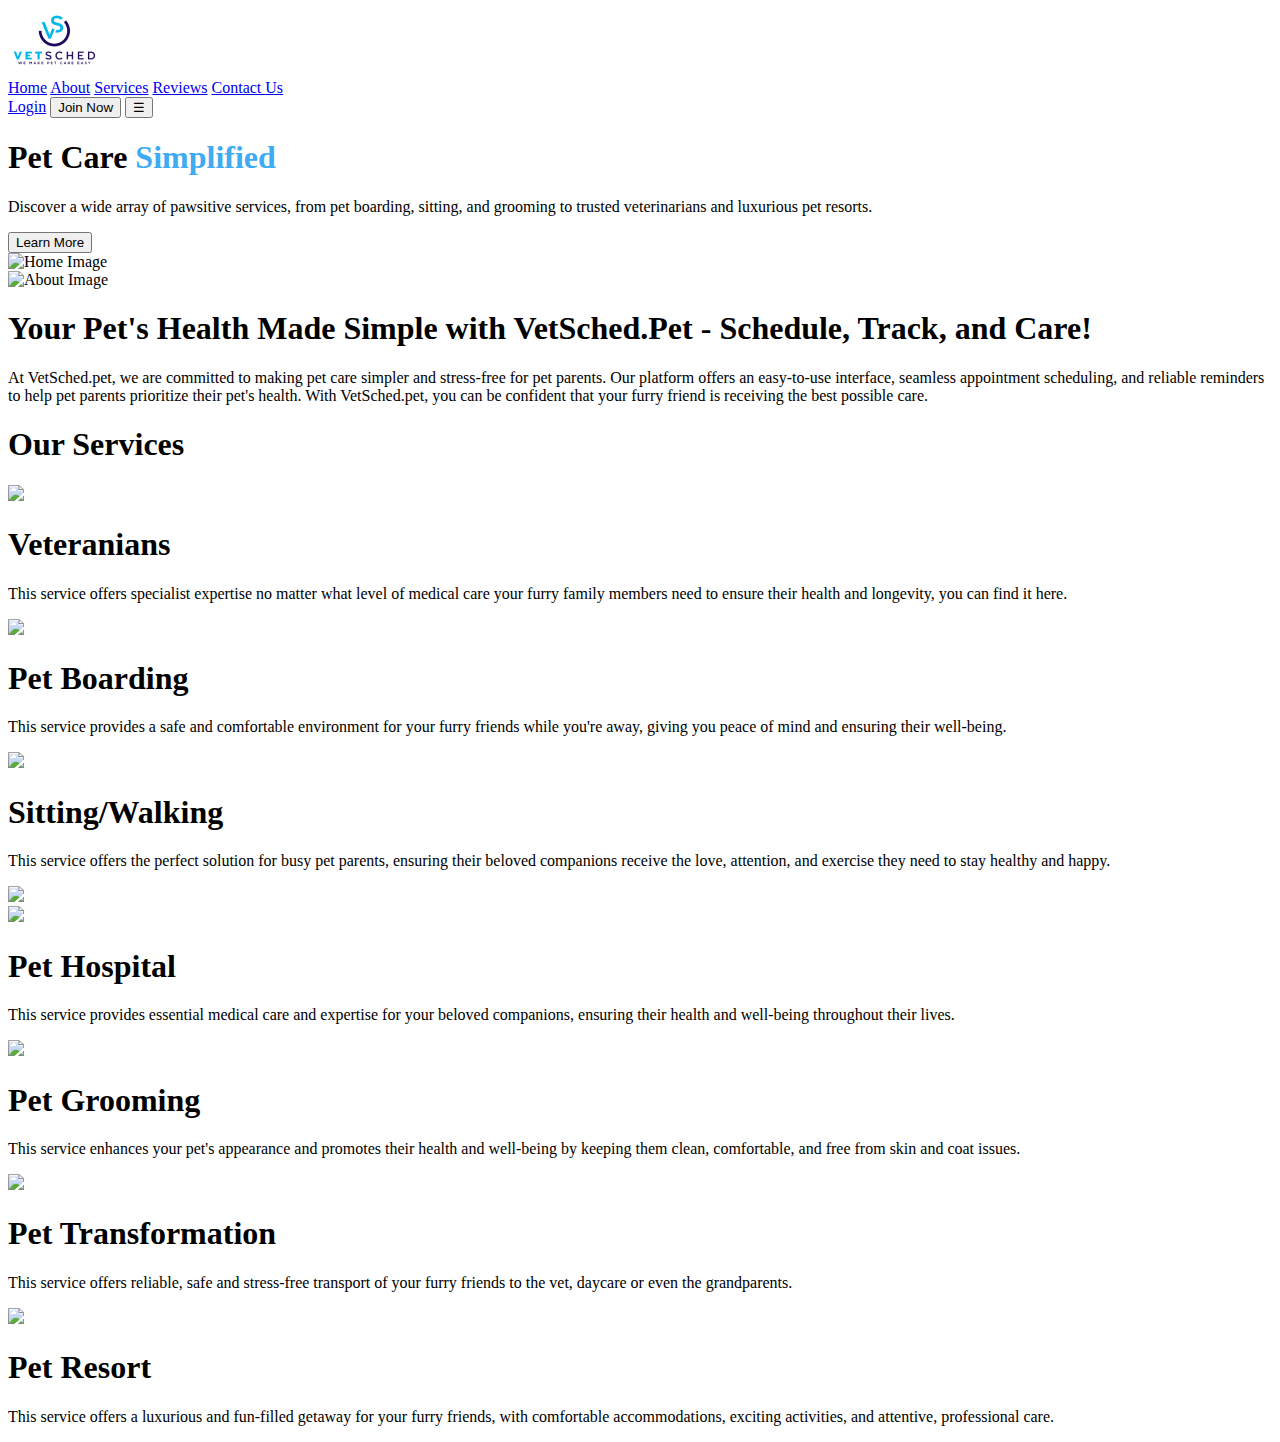
==== index.html @ 6f51a296 "Services page completed with responsiveness" ====
<!DOCTYPE html>
<html lang="en">
  <head>
    <meta charset="UTF-8" />
    <meta name="viewport" content="width=device-width, initial-scale=1.0" />
    <link rel="stylesheet" href="assets/landingPage.css" />
    <link rel="preconnect" href="https://fonts.googleapis.com" />
    <link rel="preconnect" href="https://fonts.gstatic.com" crossorigin />
    <link
      href="https://fonts.googleapis.com/css2?family=Lato&family=Poppins:wght@500&display=swap"
      rel="stylesheet"
    />
    <title>VetSched</title>
  </head>
  <body>
    <div class="navbar">
      <div class="logo">
        <a href="#home"><img src="Images/logo.png" alt="Logo" /></a>
      </div>
      <div class="nav-links">
        <a href="#home">Home</a>
        <a href="#about">About</a>
        <a href="#services">Services</a>
        <a href="#">Reviews</a>
        <a href="#">Contact Us</a>
      </div>
      <div class="right-links">
        <a href="#">Login</a>
        <button class="join-now-btn">Join Now</button>
        <button class="toggle-btn" onclick="toggleMenu()">&#9776;</button>
      </div>
    </div>

    <section class="home-section" id="home">
      <div class="home-content">
        <div class="text">
          <!-- <img src="images/paw.png" class="paw-image"> -->
          <h1 class="heading">
            Pet Care
            <span style="color: #3fabf3; font-weight: 900">Simplified</span>
          </h1>
          <p class="para">
            Discover a wide array of pawsitive services, from pet boarding,
            sitting, and grooming to trusted veterinarians and luxurious pet
            resorts.
          </p>
          <button class="primary-btn">Learn More</button>
        </div>
        <div>
          <img class="image" src="images/home-img.png" alt="Home Image" />
        </div>
      </div>
    </section>

    <section class="about-section" id="about">
      <div class="about-content">
        <div>
          <img
            class="about-image"
            src="images/about-img.png"
            alt="About Image"
          />
        </div>
        <div class="text">
          <h1 class="about-heading">
            Your Pet's Health Made Simple with VetSched.Pet - Schedule, Track,
            and Care!
          </h1>
          <p class="para">
            At VetSched.pet, we are committed to making pet care simpler and
            stress-free for pet parents. Our platform offers an easy-to-use
            interface, seamless appointment scheduling, and reliable reminders
            to help pet parents prioritize their pet's health. With
            VetSched.pet, you can be confident that your furry friend is
            receiving the best possible care.
          </p>
        </div>
      </div>
    </section>

    <section class="services" id="services">
      <h1 class="main-heading">Our Services</h1>
      <main class="services-section">
        <div class="left">
          <div class="card">
            <div class="card-header">
              <img src="images/paw.png" class="card-img" />
              <h1>Veteranians</h1>
            </div>
            <p class="card-para">
              This service offers specialist expertise no matter what level of
              medical care your furry family members need to ensure their health
              and longevity, you can find it here.
            </p>
          </div>
          <div class="card">
            <div class="card-header">
              <img src="images/paw.png" class="card-img" />
              <h1>Pet Boarding</h1>
            </div>
            <p class="card-para">
              This service provides a safe and comfortable environment for your
              furry friends while you're away, giving you peace of mind and
              ensuring their well-being.
            </p>
          </div>
          <div class="card">
            <div class="card-header">
              <img src="images/paw.png" class="card-img" />
              <h1>Sitting/Walking</h1>
            </div>
            <p class="card-para">
              This service offers the perfect solution for busy pet parents,
              ensuring their beloved companions receive the love, attention, and
              exercise they need to stay healthy and happy.
            </p>
          </div>
        </div>
        <div class="middle">
          <img src="images/service-img.png" class="middle-img" />
          <div class="card">
            <div class="card-header">
              <img src="images/paw.png" class="card-img" />
              <h1>Pet Hospital</h1>
            </div>
            <p class="card-para">
              This service provides essential medical care and expertise for
              your beloved companions, ensuring their health and well-being
              throughout their lives.
            </p>
          </div>
        </div>
        <div class="right">
          <div class="card">
            <div class="card-header">
              <img src="images/paw.png" class="card-img" />
              <h1>Pet Grooming</h1>
            </div>
            <p class="card-para">
              This service enhances your pet's appearance and promotes their
              health and well-being by keeping them clean, comfortable, and free
              from skin and coat issues.
            </p>
          </div>
          <div class="card">
            <div class="card-header">
              <img src="images/paw.png" class="card-img" />
              <h1>Pet Transformation</h1>
            </div>
            <p class="card-para">
              This service offers reliable, safe and stress-free transport of
              your furry friends to the vet, daycare or even the grandparents.
            </p>
          </div>
          <div class="card">
            <div class="card-header">
              <img src="images/paw.png" class="card-img" />
              <h1>Pet Resort</h1>
            </div>
            <p class="card-para">
              This service offers a luxurious and fun-filled getaway for your
              furry friends, with comfortable accommodations, exciting
              activities, and attentive, professional care.
            </p>
          </div>
        </div>
      </main>
    </section>

    

    <script src="javascript/main.js"></script>
  </body>
</html>
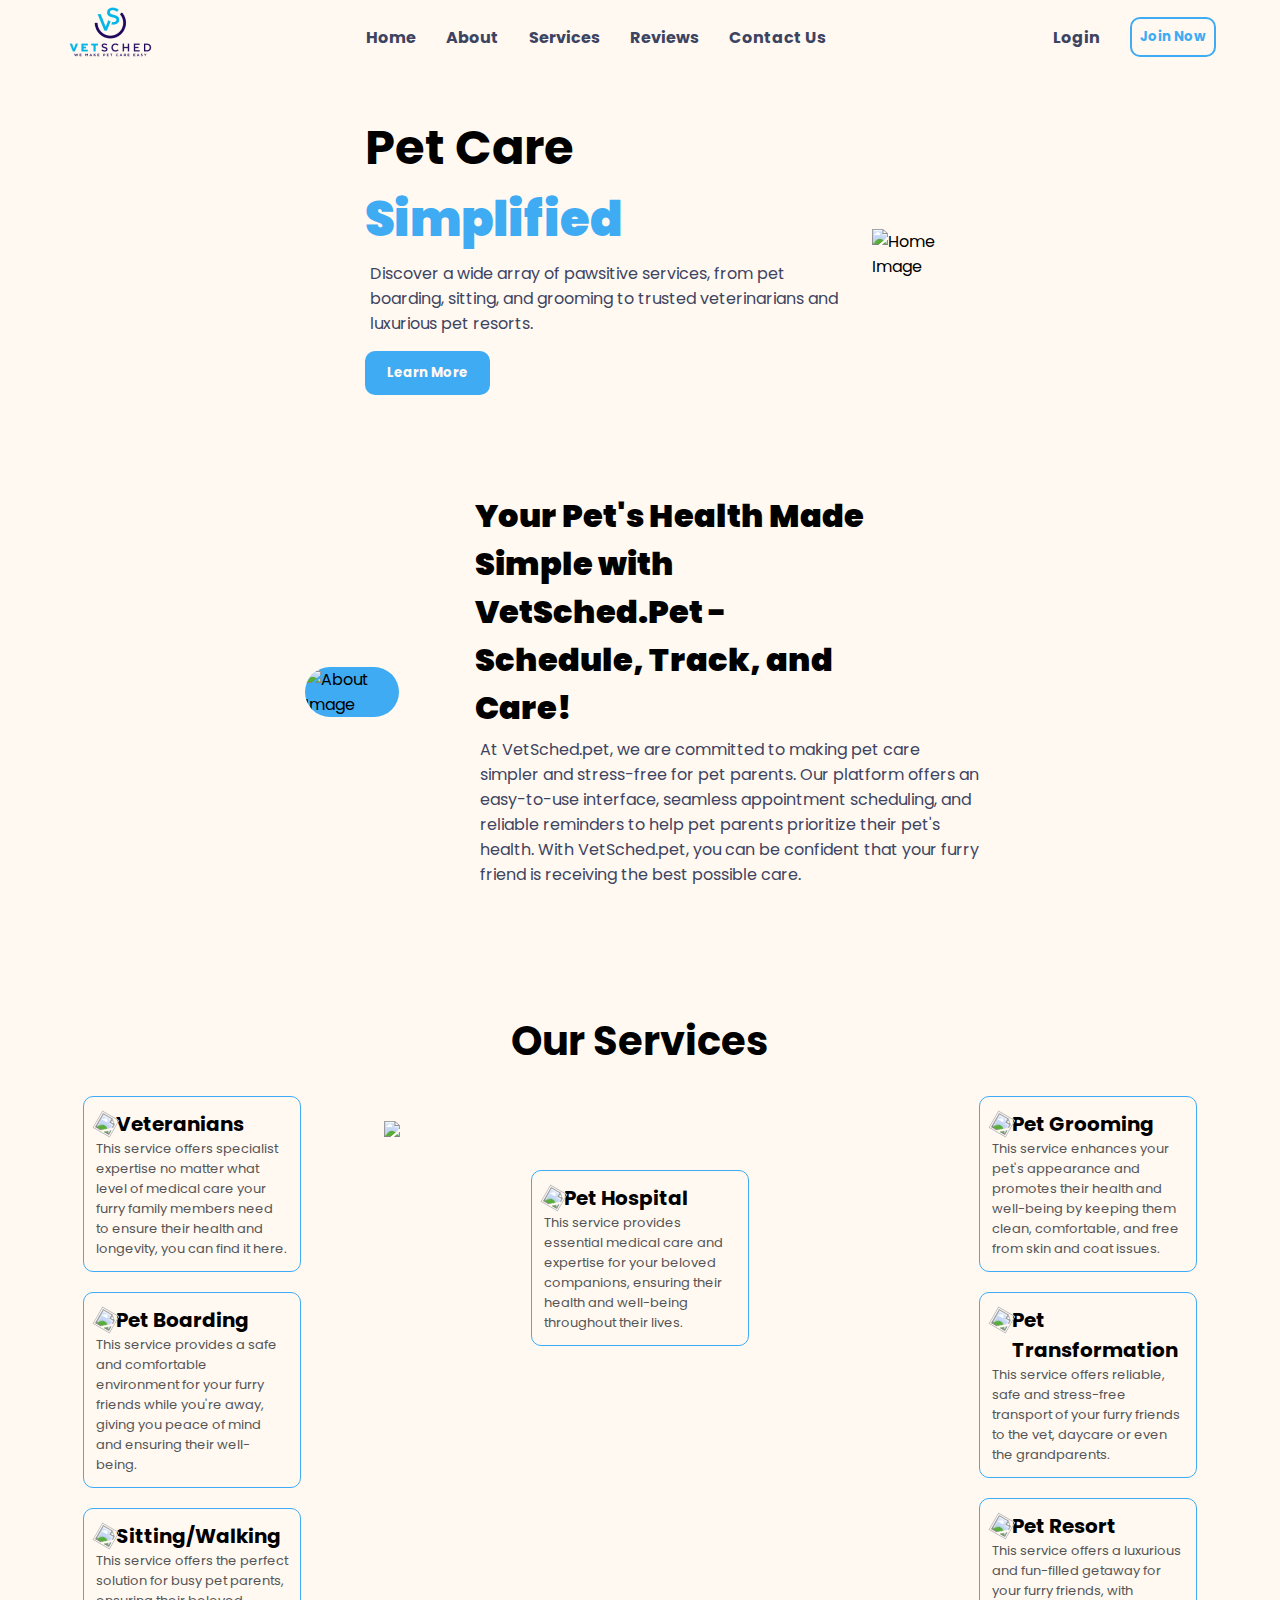
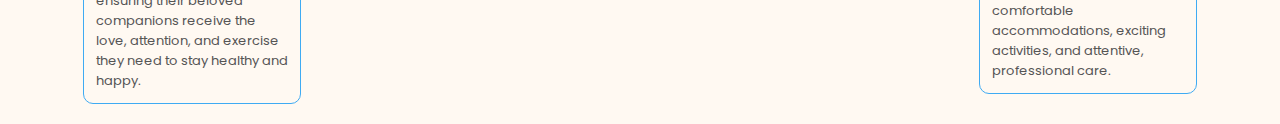
==== commit 62b448ee: "Deployment issues" ====
--- a/index.html
+++ b/index.html
@@ -3,7 +3,7 @@
   <head>
     <meta charset="UTF-8" />
     <meta name="viewport" content="width=device-width, initial-scale=1.0" />
-    <link rel="stylesheet" href="assets/landingPage.css" />
+    <link rel="stylesheet" href="assets/style.css" />
     <link rel="preconnect" href="https://fonts.googleapis.com" />
     <link rel="preconnect" href="https://fonts.gstatic.com" crossorigin />
     <link
--- a/assets/style.css
+++ b/assets/style.css
@@ -0,0 +1,351 @@
+:root {
+    --main-bg-color: #FFF9F2;
+    --primary-text-color: #3D4461;
+    --primary-hover-color: #3FABF3;
+    --button-bg-color: #3FABF3;
+    --button-border-color: #3FABF3;
+    --paragraph-text-color: #555;
+}
+
+* {
+    margin: 0;
+    padding: 0;
+    font-family: 'Lato', sans-serif;
+    font-family: 'Poppins', sans-serif;
+    scroll-behavior: smooth;
+}
+
+body {
+    background-color: var(--main-bg-color);
+}
+
+.navbar {
+    display: flex;
+    justify-content: space-between;
+    align-items: center;
+    padding: 0px 5%;
+    right: 0;
+    top: 0;
+    left: 0;
+    position: fixed;
+    background-color: var(--main-bg-color);
+}
+
+.logo img {
+    max-width: 100%;
+    height: auto;
+}
+
+.nav-links {
+    flex-grow: 1;
+    display: flex;
+    justify-content: center;
+}
+
+.nav-links a {
+    text-decoration: none;
+    color: var(--primary-text-color);
+    padding: 10px 15px;
+    font-weight: 700;
+}
+
+.nav-links a:hover,
+.right-links a:hover {
+    background-color: var(--primary-hover-color);
+    border-radius: 10px;
+    color: var(--main-bg-color);
+}
+
+.right-links .toggle-btn {
+    display: none;
+    font-weight: 700;
+}
+
+.right-links {
+    display: flex;
+    align-items: center;
+}
+
+.right-links a {
+    text-decoration: none;
+    color: var(--primary-text-color);
+    margin-right: 15px;
+    font-weight: 700;
+    padding: 10px 15px;
+}
+
+.join-now-btn {
+    padding: 8px;
+    color: var(--button-bg-color);
+    border: 2px solid var(--button-border-color);
+    cursor: pointer;
+    border-radius: 10px;
+    font-weight: 700;
+    background-color: var(--main-bg-color);
+}
+
+.join-now-btn:hover {
+    background-color: var(--button-bg-color);
+    cursor: pointer;
+    color: var(--main-bg-color);
+}
+
+.toggle-btn {
+    display: none;
+    padding: 10px 15px;
+}
+
+.home-section {
+    max-width: 100vw;
+    padding: 20px;
+    padding-top: 7rem;
+}
+
+.home-content,
+.about-content {
+    display: flex;
+    flex-direction: row;
+    justify-content: center;
+    align-items: center;
+}
+
+.paw-image {
+    width: 102px;
+    margin-top: 10px;
+    padding-bottom: 0px;
+    padding: 0;
+    margin-right: 10px;
+}
+
+.text {
+    max-width: 40%;
+    margin-left: 5%;
+}
+
+.heading {
+    font-size: 3em;
+    max-width: 60%;
+}
+
+.para {
+    font-size: 1em;
+    color: var(--primary-text-color);
+    padding: 5px;
+}
+
+.primary-btn {
+    padding: 10px 20px;
+    background-color: var(--button-bg-color);
+    border: 2px solid var(--button-border-color);
+    cursor: pointer;
+    border-radius: 10px;
+    font-weight: 700;
+    color: var(--main-bg-color);
+    margin-top: 10px;
+}
+
+.primary-btn:hover {
+    color: var(--button-bg-color);
+    border: 2px solid var(--button-border-color);
+    cursor: pointer;
+    background-color: var(--main-bg-color);
+}
+
+.image,
+.about-image {
+    max-width: 80%;
+    height: auto;
+    margin-left: 10%;
+}
+
+.about-heading {
+    max-width: 80%;
+    font-size: 2em;
+    font-weight: 900;
+}
+
+.about-image {
+    background-color: var(--button-bg-color);
+    border-radius: 25px;
+}
+
+.about-section {
+    padding-top: 6%;
+    margin-bottom: 30px;
+}
+
+.main-heading {
+    text-align: center;
+    font-weight: bolder;
+    font-size: 2.5em;
+    padding: 25px 0px;
+}
+
+.card {
+    display: flex;
+    flex-direction: column;
+    max-width: 15vw;
+    border: 1px solid var(--button-bg-color);
+    border-radius: 10px;
+    margin-bottom: 20px;
+    padding: 12px;
+    align-self: center;
+    margin-left: auto;
+    margin-right: auto;
+}
+
+.card-header {
+    display: flex;
+    flex-direction: row;
+    font-size: 10px;
+}
+
+.card-img {
+    width: 20px;
+    height: 20px;
+    transform: rotate(30deg);
+    margin-top: 5px;
+}
+
+.card-para {
+    font-size: 13px;
+    color: var(--paragraph-text-color);
+}
+
+.services {
+    padding-top: 5%;
+}
+
+.services-section {
+    display: flex;
+    flex-direction: row;
+    justify-content: space-around;
+
+}
+
+.left,
+.right {
+    width: 30%;
+}
+
+.middle {
+    width: 40%;
+    align-items: center;
+}
+
+.middle-img {
+    width: 100%;
+    height: auto;
+    margin-top: 5%;
+    margin-bottom: 5%;
+}
+
+@media screen and (max-width: 768px) {
+    .nav-links {
+        display: none;
+        flex-direction: column;
+        position: absolute;
+        top: 60px;
+        left: 0;
+        right: 0;
+        background-color: var(--primary-hover-color);
+        z-index: 1;
+        border-radius: 5px;
+    }
+
+    .nav-links.show {
+        display: flex;
+    }
+
+    .nav-links a {
+        padding: 10px;
+        text-align: center;
+    }
+
+    .nav-links a:hover {
+        background-color: var(--main-bg-color);
+        color: var(--paragraph-text-color);
+    }
+
+    .right-links {
+        margin-top: 10px;
+        font-size: 15px;
+        padding: 0px 4px;
+    }
+
+    .right-links .toggle-btn {
+        display: block;
+        font-size: 20px;
+        cursor: pointer;
+        background: none;
+        border: none;
+        color: var(--primary-text-color);
+    }
+
+    .image {
+        padding-top: 5%;
+    }
+
+    .button {
+        padding: 3px;
+    }
+
+    .home-content,
+    .about-content {
+        flex-direction: column;
+    }
+
+    .text {
+        text-align: left;
+        min-width: 80%;
+    }
+
+    .heading {
+        font-size: 2em;
+        font-weight: 900;
+    }
+
+    .about-heading {
+        font-size: 2em;
+        font-weight: 900;
+        padding-top: 25px;
+        min-width: 90%;
+    }
+
+    .para {
+        font-size: 20px;
+        color: var(--paragraph-text-color);
+        padding: 5px;
+    }
+
+    .services {
+        padding-top: 0px;
+
+    }
+
+    .services-section {
+        display: flex;
+        flex-direction: column;
+        justify-content: space-around;
+
+    }
+
+    .left,
+    .right,
+    .middle {
+        width: 100%;
+    }
+
+    .middle-img {
+        margin: 0px auto;
+    }
+
+    .card {
+        flex-direction: column;
+        min-width: 80%;
+        padding: 12px;
+        align-self: center;
+        align-items: center;
+    }
+
+}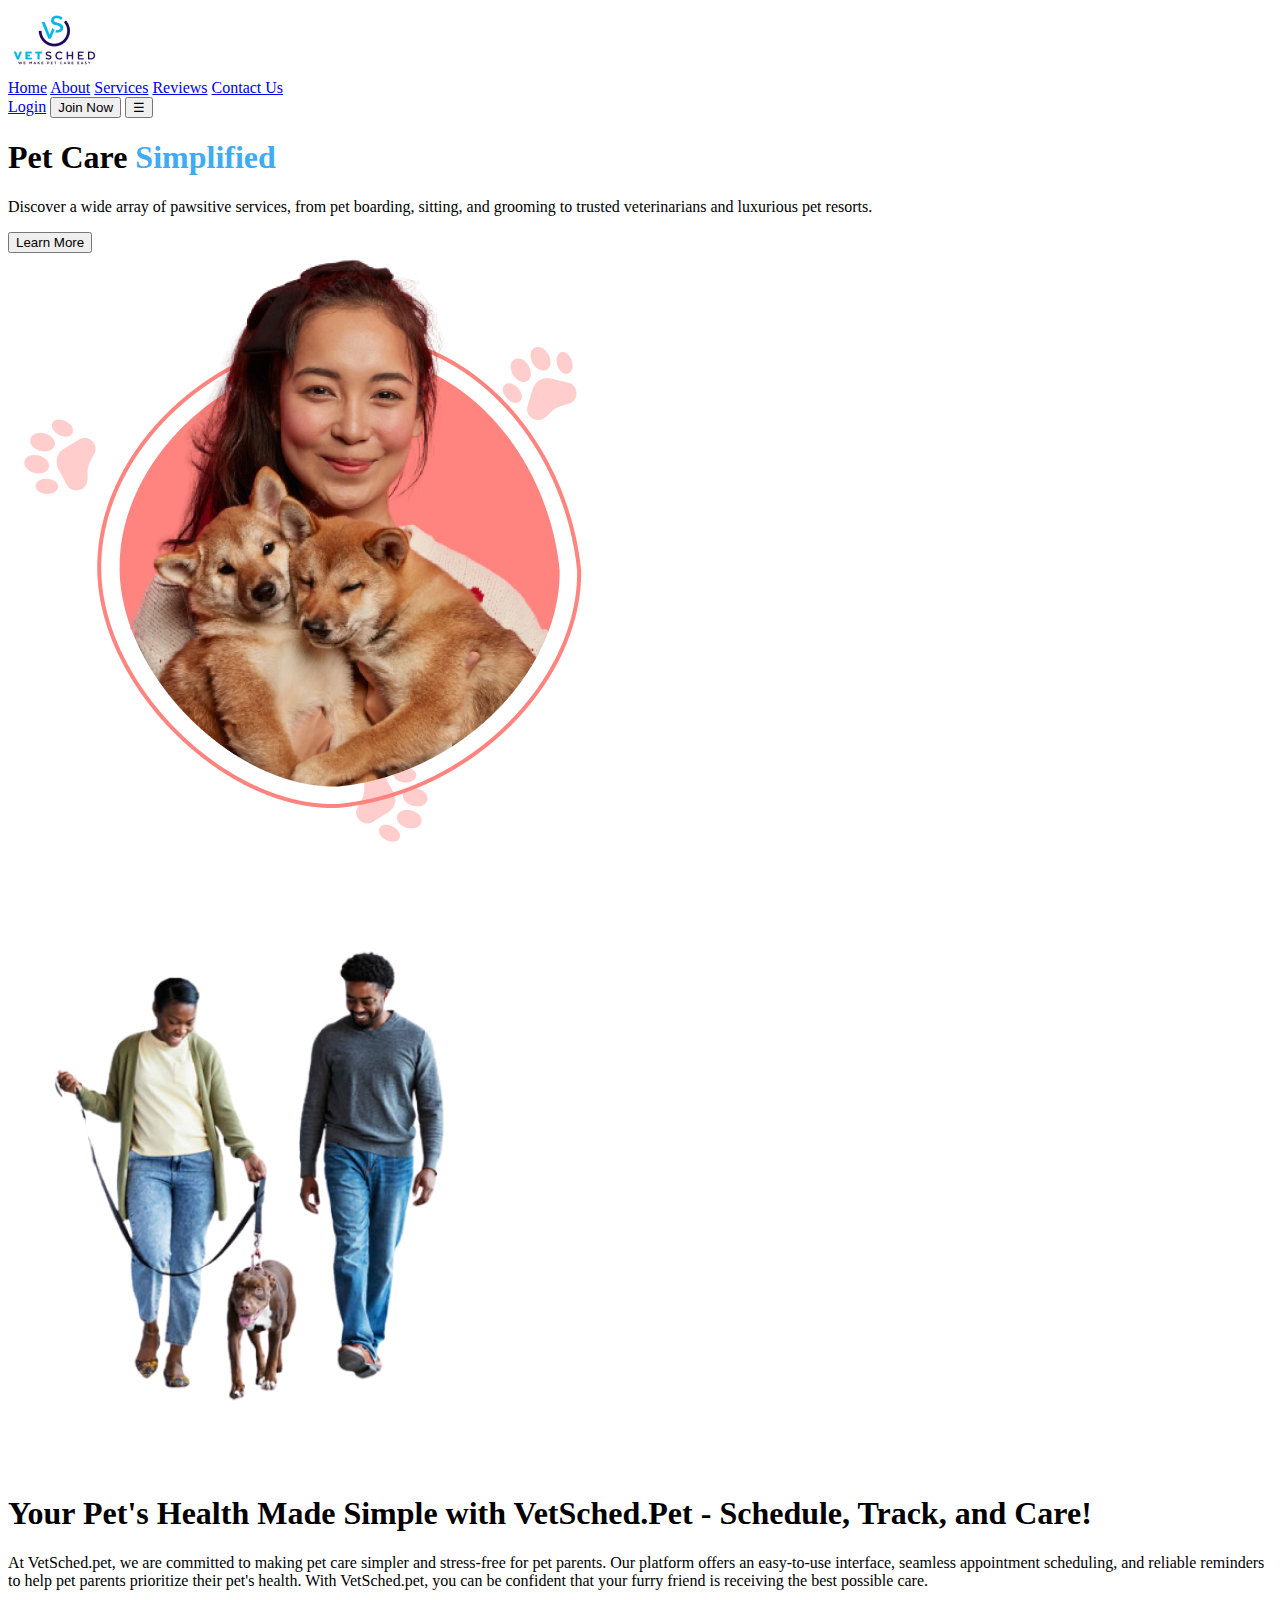
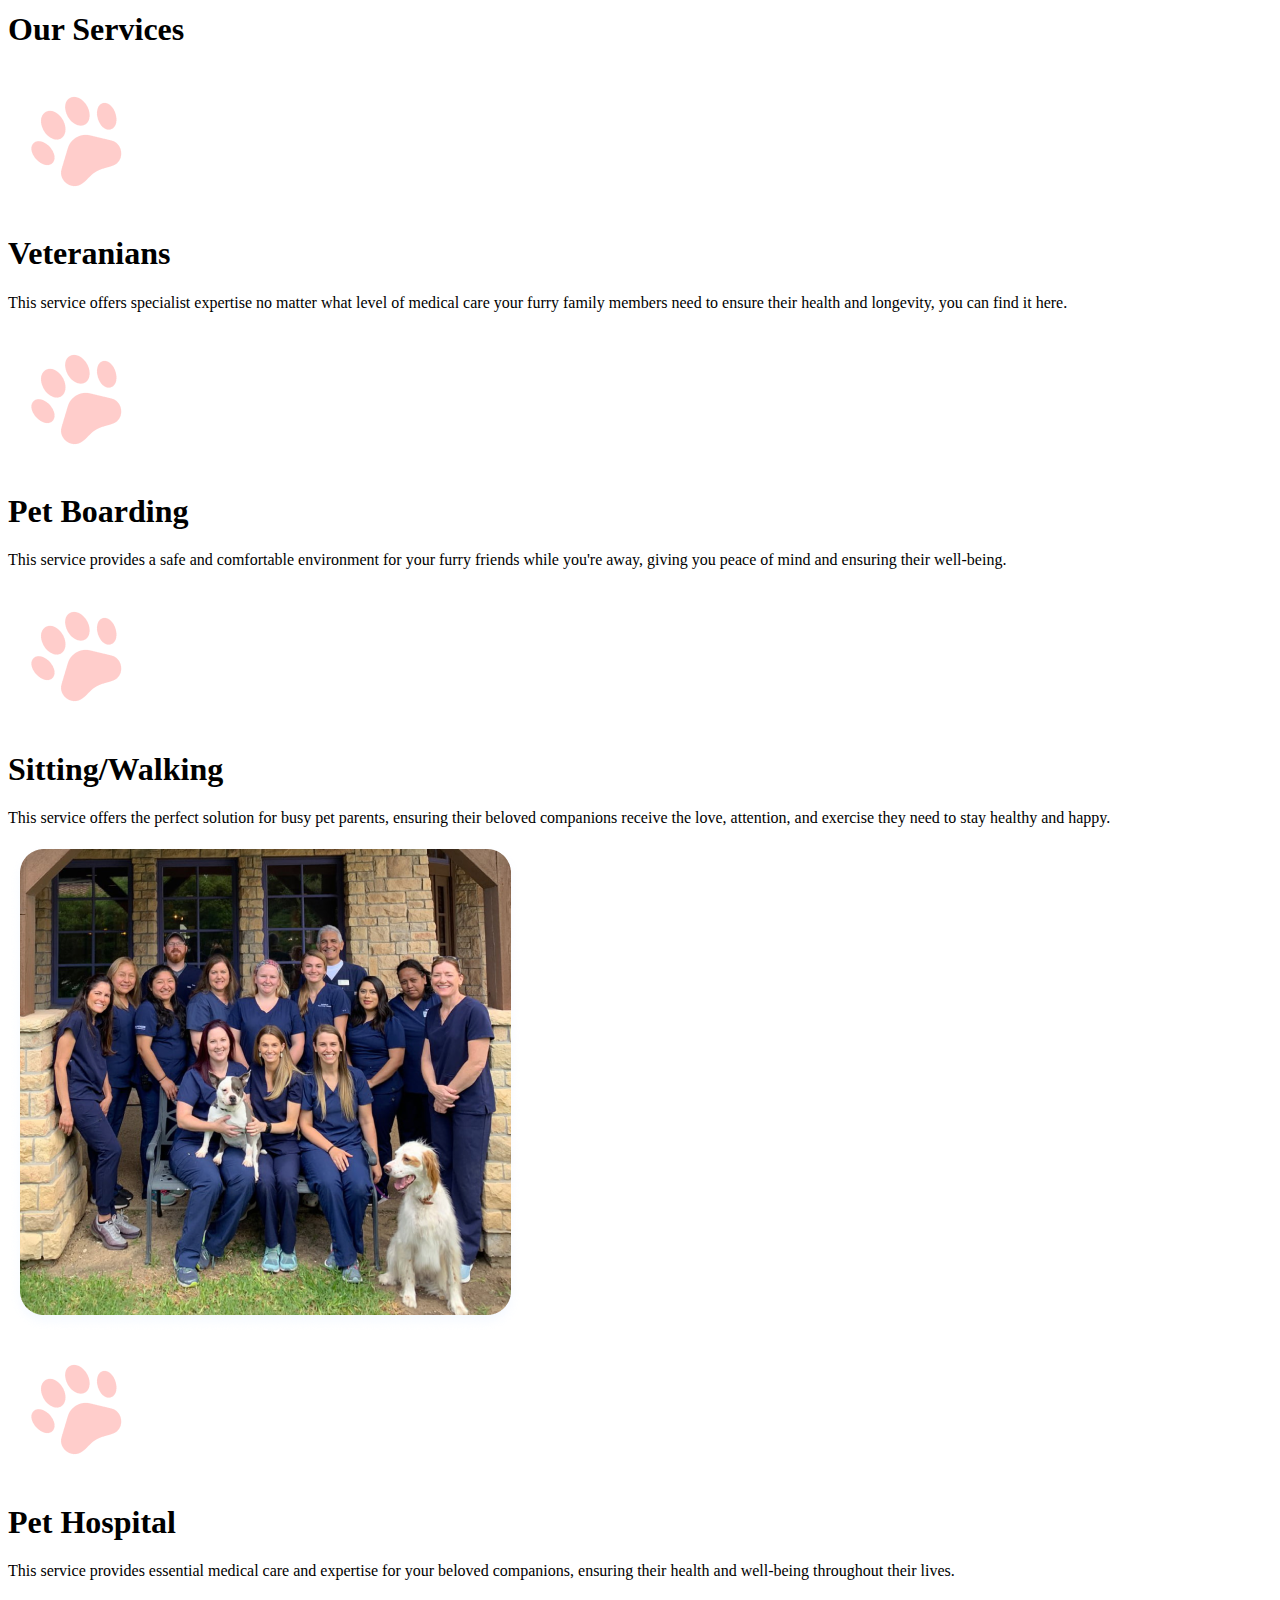
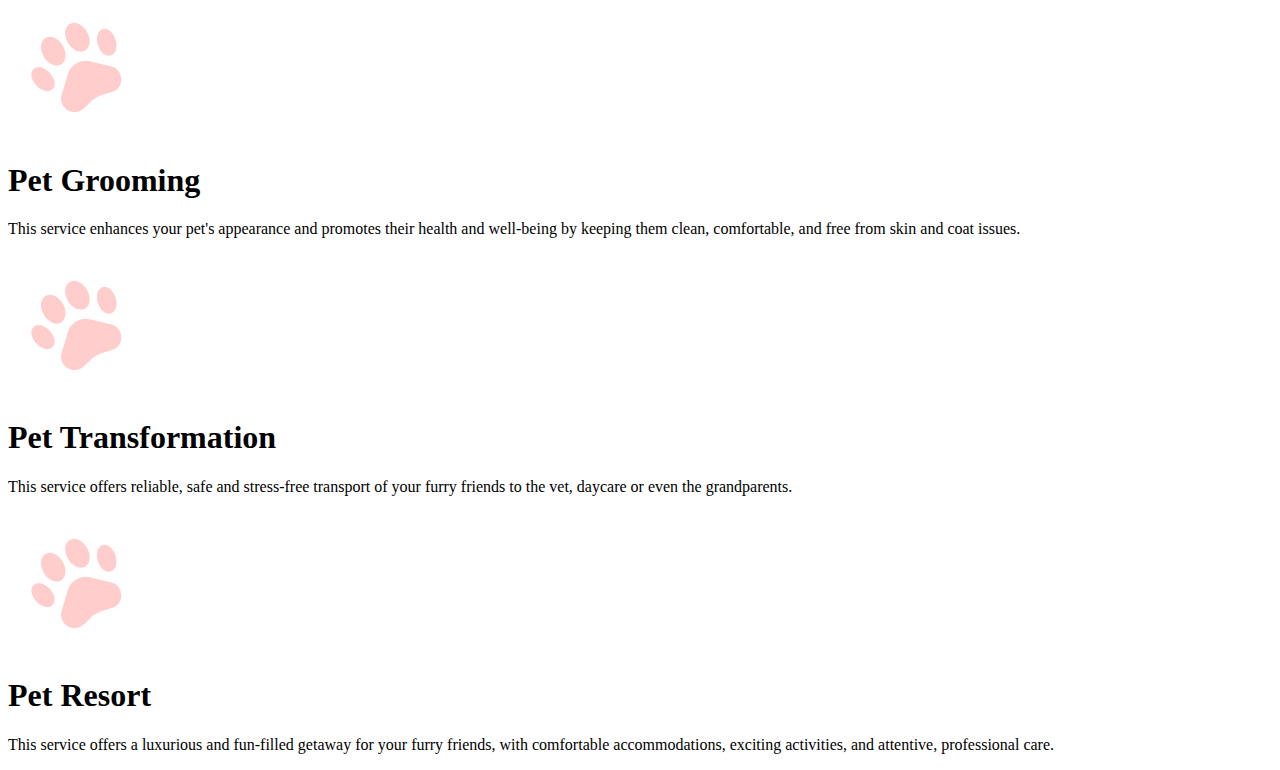
==== commit 647491fd: "Fixing Deployment issues" ====
--- a/index.html
+++ b/index.html
@@ -3,7 +3,7 @@
   <head>
     <meta charset="UTF-8" />
     <meta name="viewport" content="width=device-width, initial-scale=1.0" />
-    <link rel="stylesheet" href="assets/style.css" />
+    <link rel="stylesheet" href="Assets/style.css" />
     <link rel="preconnect" href="https://fonts.googleapis.com" />
     <link rel="preconnect" href="https://fonts.gstatic.com" crossorigin />
     <link
@@ -34,7 +34,7 @@
     <section class="home-section" id="home">
       <div class="home-content">
         <div class="text">
-          <!-- <img src="images/paw.png" class="paw-image"> -->
+          <!-- <img src="Images/paw.png" class="paw-image"> -->
           <h1 class="heading">
             Pet Care
             <span style="color: #3fabf3; font-weight: 900">Simplified</span>
@@ -47,7 +47,7 @@
           <button class="primary-btn">Learn More</button>
         </div>
         <div>
-          <img class="image" src="images/home-img.png" alt="Home Image" />
+          <img class="image" src="Images/home-img.png" alt="Home Image" />
         </div>
       </div>
     </section>
@@ -57,7 +57,7 @@
         <div>
           <img
             class="about-image"
-            src="images/about-img.png"
+            src="Images/about-img.png"
             alt="About Image"
           />
         </div>
@@ -84,7 +84,7 @@
         <div class="left">
           <div class="card">
             <div class="card-header">
-              <img src="images/paw.png" class="card-img" />
+              <img src="Images/paw.png" class="card-img" />
               <h1>Veteranians</h1>
             </div>
             <p class="card-para">
@@ -95,7 +95,7 @@
           </div>
           <div class="card">
             <div class="card-header">
-              <img src="images/paw.png" class="card-img" />
+              <img src="Images/paw.png" class="card-img" />
               <h1>Pet Boarding</h1>
             </div>
             <p class="card-para">
@@ -106,7 +106,7 @@
           </div>
           <div class="card">
             <div class="card-header">
-              <img src="images/paw.png" class="card-img" />
+              <img src="Images/paw.png" class="card-img" />
               <h1>Sitting/Walking</h1>
             </div>
             <p class="card-para">
@@ -117,10 +117,10 @@
           </div>
         </div>
         <div class="middle">
-          <img src="images/service-img.png" class="middle-img" />
+          <img src="Images/service-img.png" class="middle-img" />
           <div class="card">
             <div class="card-header">
-              <img src="images/paw.png" class="card-img" />
+              <img src="Images/paw.png" class="card-img" />
               <h1>Pet Hospital</h1>
             </div>
             <p class="card-para">
@@ -133,7 +133,7 @@
         <div class="right">
           <div class="card">
             <div class="card-header">
-              <img src="images/paw.png" class="card-img" />
+              <img src="Images/paw.png" class="card-img" />
               <h1>Pet Grooming</h1>
             </div>
             <p class="card-para">
@@ -144,7 +144,7 @@
           </div>
           <div class="card">
             <div class="card-header">
-              <img src="images/paw.png" class="card-img" />
+              <img src="Images/paw.png" class="card-img" />
               <h1>Pet Transformation</h1>
             </div>
             <p class="card-para">
@@ -154,7 +154,7 @@
           </div>
           <div class="card">
             <div class="card-header">
-              <img src="images/paw.png" class="card-img" />
+              <img src="Images/paw.png" class="card-img" />
               <h1>Pet Resort</h1>
             </div>
             <p class="card-para">
@@ -169,6 +169,6 @@
 
     
 
-    <script src="javascript/main.js"></script>
+    <script src="Javascript/main.js"></script>
   </body>
 </html>
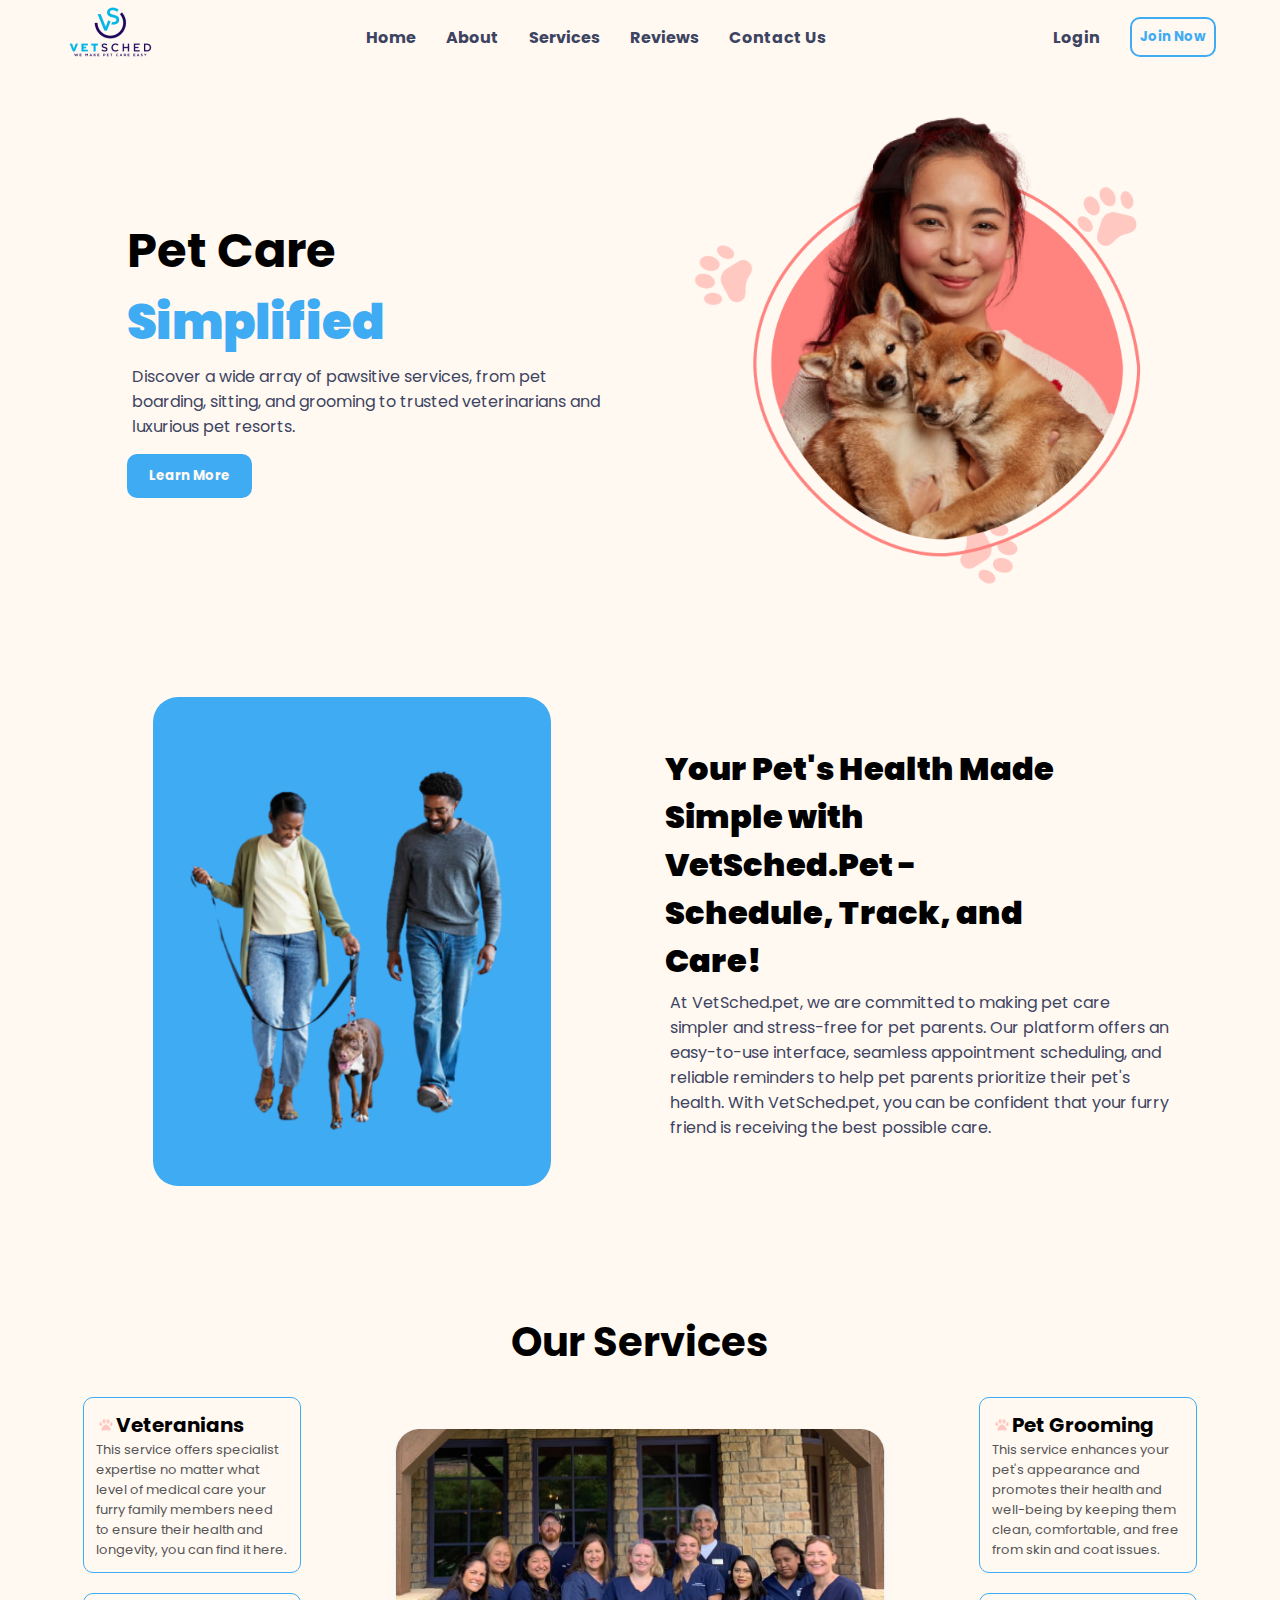
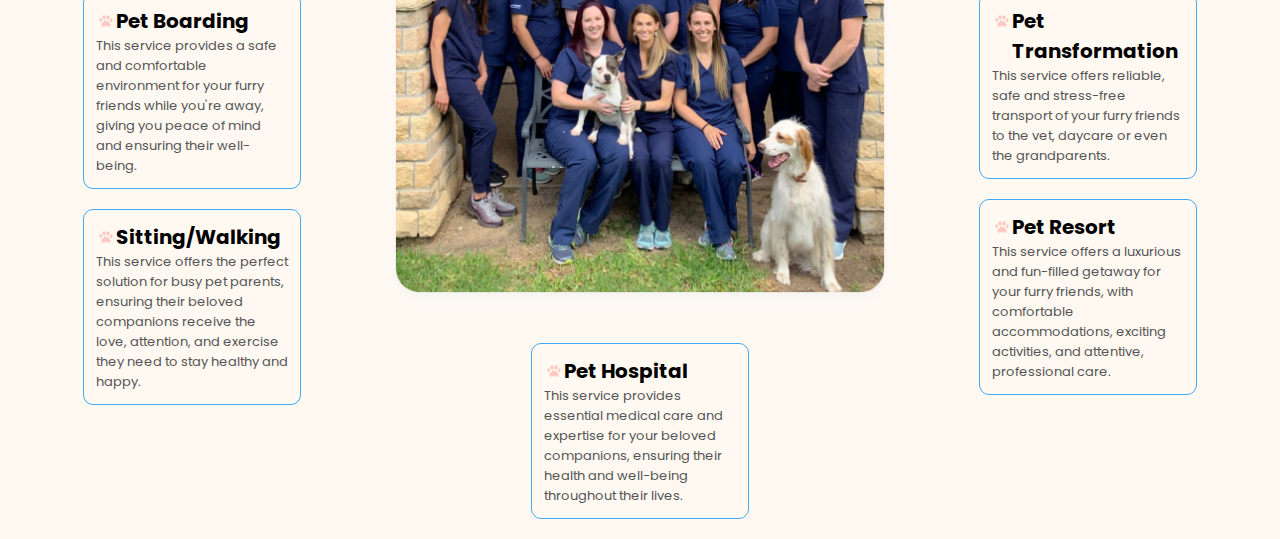
==== commit 4e2f73e3: "Fixing Deployment issues" ====
--- a/index.html
+++ b/index.html
@@ -3,7 +3,7 @@
   <head>
     <meta charset="UTF-8" />
     <meta name="viewport" content="width=device-width, initial-scale=1.0" />
-    <link rel="stylesheet" href="Assets/style.css" />
+    <link rel="stylesheet" href="assets/style.css" />
     <link rel="preconnect" href="https://fonts.googleapis.com" />
     <link rel="preconnect" href="https://fonts.gstatic.com" crossorigin />
     <link
--- a/assets/style.css
+++ b/assets/style.css
@@ -0,0 +1,349 @@
+:root {
+    --main-bg-color: #FFF9F2;
+    --primary-text-color: #3D4461;
+    --button-bg-color: #3FABF3;
+    --paragraph-text-color: #555;
+}
+
+* {
+    margin: 0;
+    padding: 0;
+    font-family: 'Lato', sans-serif;
+    font-family: 'Poppins', sans-serif;
+    scroll-behavior: smooth;
+}
+
+body {
+    background-color: var(--main-bg-color);
+}
+
+.navbar {
+    display: flex;
+    justify-content: space-between;
+    align-items: center;
+    padding: 0px 5%;
+    right: 0;
+    top: 0;
+    left: 0;
+    position: fixed;
+    background-color: var(--main-bg-color);
+}
+
+.logo img {
+    max-width: 100%;
+    height: auto;
+}
+
+.nav-links {
+    flex-grow: 1;
+    display: flex;
+    justify-content: center;
+}
+
+.nav-links a {
+    text-decoration: none;
+    color: var(--primary-text-color);
+    padding: 10px 15px;
+    font-weight: 700;
+}
+
+.nav-links a:hover,
+.right-links a:hover {
+    background-color: var(--button-bg-color);
+    border-radius: 10px;
+    color: var(--main-bg-color);
+}
+
+.right-links .toggle-btn {
+    display: none;
+    font-weight: 700;
+}
+
+.right-links {
+    display: flex;
+    align-items: center;
+}
+
+.right-links a {
+    text-decoration: none;
+    color: var(--primary-text-color);
+    margin-right: 15px;
+    font-weight: 700;
+    padding: 10px 15px;
+}
+
+.join-now-btn {
+    padding: 8px;
+    color: var(--button-bg-color);
+    border: 2px solid var(--button-bg-color);
+    cursor: pointer;
+    border-radius: 10px;
+    font-weight: 700;
+    background-color: var(--main-bg-color);
+}
+
+.join-now-btn:hover {
+    background-color: var(--button-bg-color);
+    cursor: pointer;
+    color: var(--main-bg-color);
+}
+
+.toggle-btn {
+    display: none;
+    padding: 10px 15px;
+}
+
+.home-section {
+    max-width: 100vw;
+    padding: 20px;
+    padding-top: 7rem;
+}
+
+.home-content,
+.about-content {
+    display: flex;
+    flex-direction: row;
+    justify-content: center;
+    align-items: center;
+}
+
+.paw-image {
+    width: 102px;
+    margin-top: 10px;
+    padding-bottom: 0px;
+    padding: 0;
+    margin-right: 10px;
+}
+
+.text {
+    max-width: 40%;
+    margin-left: 5%;
+}
+
+.heading {
+    font-size: 3em;
+    max-width: 60%;
+}
+
+.para {
+    font-size: 1em;
+    color: var(--primary-text-color);
+    padding: 5px;
+}
+
+.primary-btn {
+    padding: 10px 20px;
+    background-color: var(--button-bg-color);
+    border: 2px solid var(--button-bg-color);
+    cursor: pointer;
+    border-radius: 10px;
+    font-weight: 700;
+    color: var(--main-bg-color);
+    margin-top: 10px;
+}
+
+.primary-btn:hover {
+    color: var(--button-bg-color);
+    border: 2px solid var(--button-bg-color);
+    cursor: pointer;
+    background-color: var(--main-bg-color);
+}
+
+.image,
+.about-image {
+    max-width: 80%;
+    height: auto;
+    margin-left: 10%;
+}
+
+.about-heading {
+    max-width: 80%;
+    font-size: 2em;
+    font-weight: 900;
+}
+
+.about-image {
+    background-color: var(--button-bg-color);
+    border-radius: 25px;
+}
+
+.about-section {
+    padding-top: 6%;
+    margin-bottom: 30px;
+}
+
+.main-heading {
+    text-align: center;
+    font-weight: bolder;
+    font-size: 2.5em;
+    padding: 25px 0px;
+}
+
+.card {
+    display: flex;
+    flex-direction: column;
+    max-width: 15vw;
+    border: 1px solid var(--button-bg-color);
+    border-radius: 10px;
+    margin-bottom: 20px;
+    padding: 12px;
+    align-self: center;
+    margin-left: auto;
+    margin-right: auto;
+}
+
+.card-header {
+    display: flex;
+    flex-direction: row;
+    font-size: 10px;
+}
+
+.card-img {
+    width: 20px;
+    height: 20px;
+    transform: rotate(30deg);
+    margin-top: 5px;
+}
+
+.card-para {
+    font-size: 13px;
+    color: var(--paragraph-text-color);
+}
+
+.services {
+    padding-top: 5%;
+}
+
+.services-section {
+    display: flex;
+    flex-direction: row;
+    justify-content: space-around;
+
+}
+
+.left,
+.right {
+    width: 30%;
+}
+
+.middle {
+    width: 40%;
+    align-items: center;
+}
+
+.middle-img {
+    width: 100%;
+    height: auto;
+    margin-top: 5%;
+    margin-bottom: 5%;
+}
+
+@media screen and (max-width: 768px) {
+    .nav-links {
+        display: none;
+        flex-direction: column;
+        position: absolute;
+        top: 60px;
+        left: 0;
+        right: 0;
+        background-color: var(--button-bg-color);
+        z-index: 1;
+        border-radius: 5px;
+    }
+
+    .nav-links.show {
+        display: flex;
+    }
+
+    .nav-links a {
+        padding: 10px;
+        text-align: center;
+    }
+
+    .nav-links a:hover {
+        background-color: var(--main-bg-color);
+        color: var(--paragraph-text-color);
+    }
+
+    .right-links {
+        margin-top: 10px;
+        font-size: 15px;
+        padding: 0px 4px;
+    }
+
+    .right-links .toggle-btn {
+        display: block;
+        font-size: 20px;
+        cursor: pointer;
+        background: none;
+        border: none;
+        color: var(--primary-text-color);
+    }
+
+    .image {
+        padding-top: 5%;
+    }
+
+    .button {
+        padding: 3px;
+    }
+
+    .home-content,
+    .about-content {
+        flex-direction: column;
+    }
+
+    .text {
+        text-align: left;
+        min-width: 80%;
+    }
+
+    .heading {
+        font-size: 2em;
+        font-weight: 900;
+    }
+
+    .about-heading {
+        font-size: 2em;
+        font-weight: 900;
+        padding-top: 25px;
+        min-width: 90%;
+    }
+
+    .para {
+        font-size: 20px;
+        color: var(--paragraph-text-color);
+        padding: 5px;
+    }
+
+    .services {
+        padding-top: 0px;
+
+    }
+
+    .services-section {
+        display: flex;
+        flex-direction: column;
+        justify-content: space-around;
+
+    }
+
+    .left,
+    .right,
+    .middle {
+        width: 100%;
+    }
+
+    .middle-img {
+        margin: 0px auto;
+    }
+
+    .card {
+        flex-direction: column;
+        min-width: 80%;
+        padding: 12px;
+        align-self: center;
+        align-items: center;
+    }
+
+}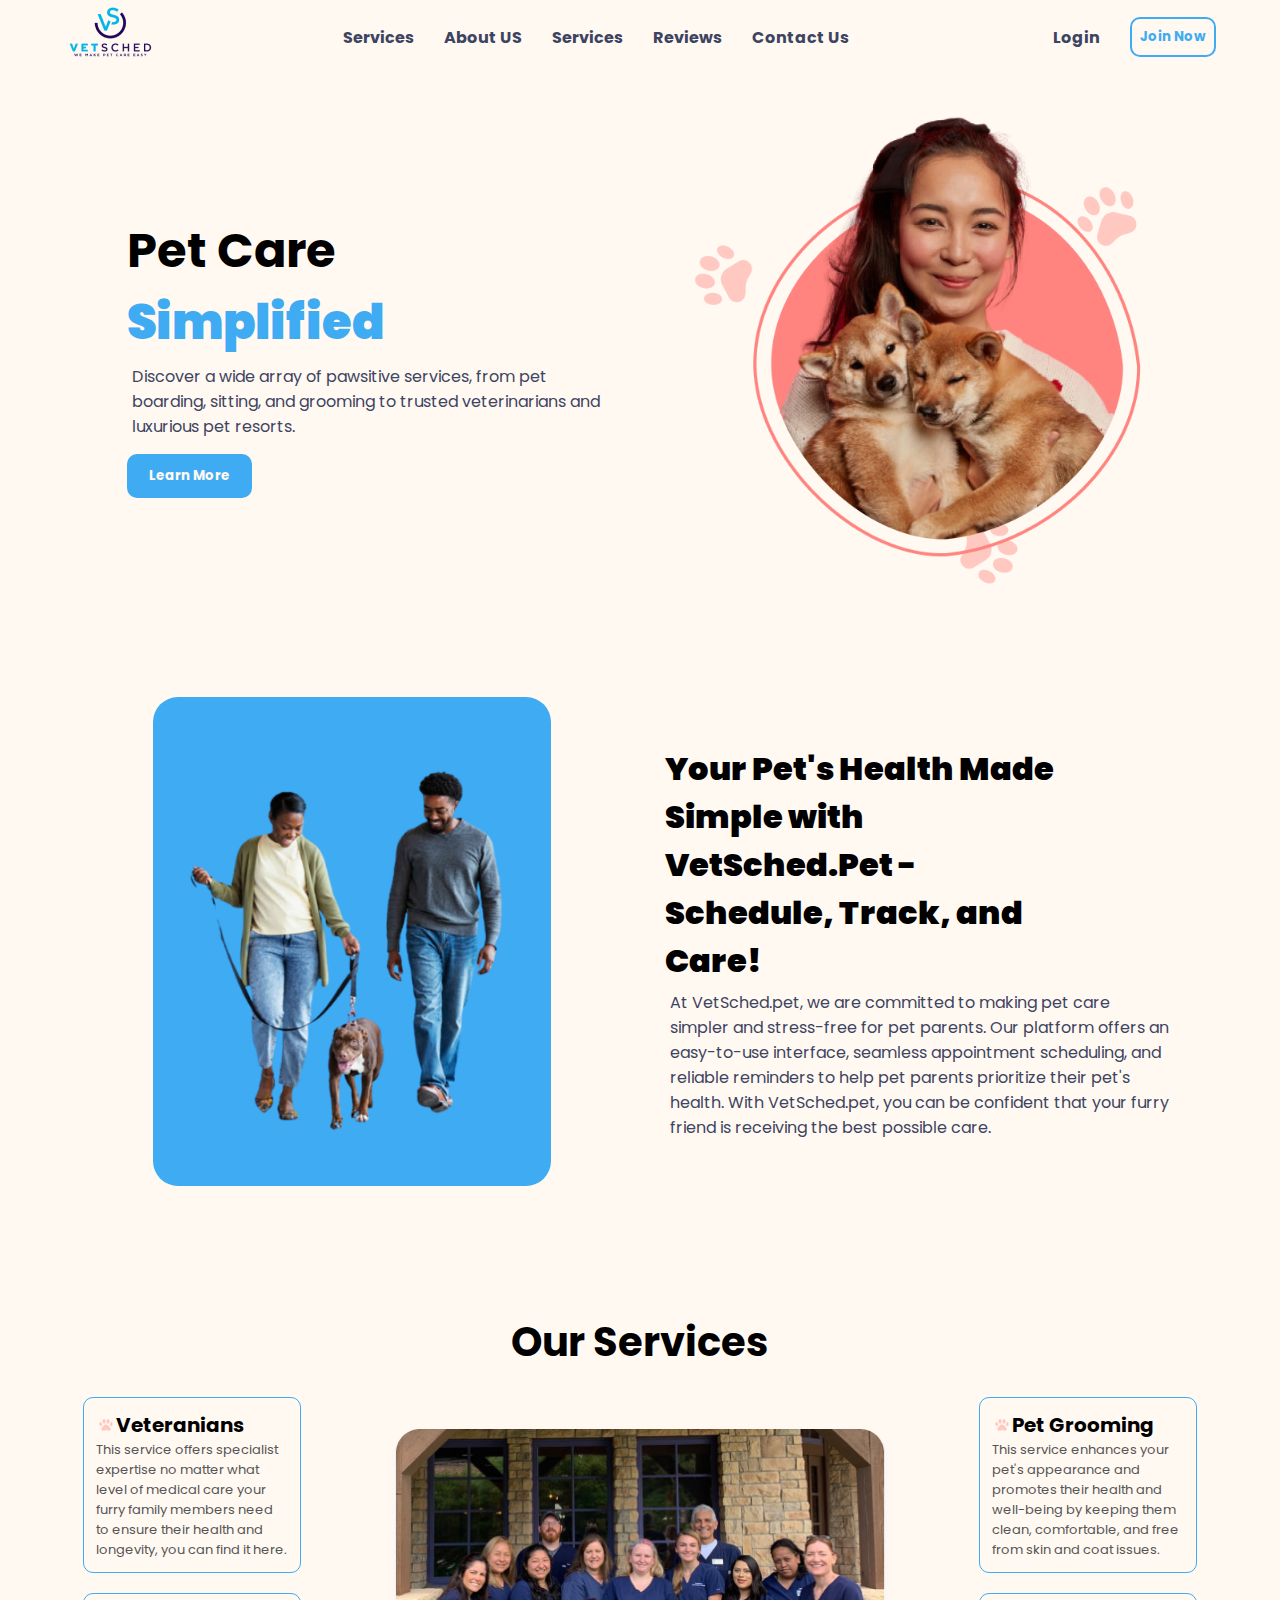
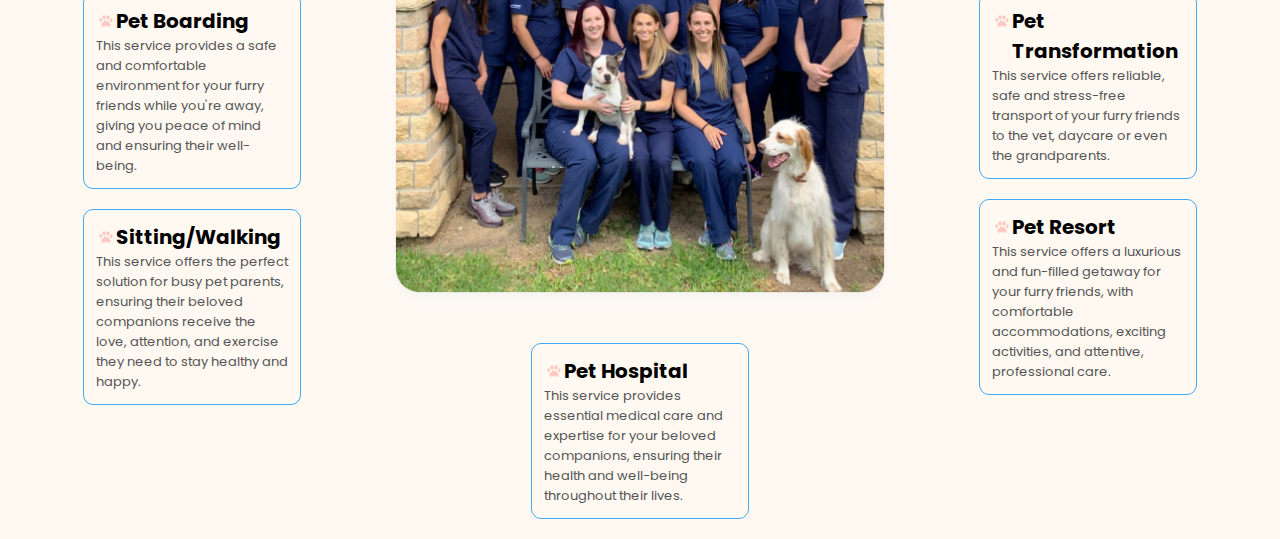
==== commit 46929019: "Creating landing page" ====
--- a/index.html
+++ b/index.html
@@ -15,11 +15,11 @@
   <body>
     <div class="navbar">
       <div class="logo">
-        <a href="#home"><img src="Images/logo.png" alt="Logo" /></a>
+        <a href="#"><img src="Images/logo.png" alt="Logo" /></a>
       </div>
       <div class="nav-links">
-        <a href="#home">Home</a>
-        <a href="#about">About</a>
+        <a href="#home">Services</a>
+        <a href="#about">About US</a>
         <a href="#services">Services</a>
         <a href="#">Reviews</a>
         <a href="#">Contact Us</a>
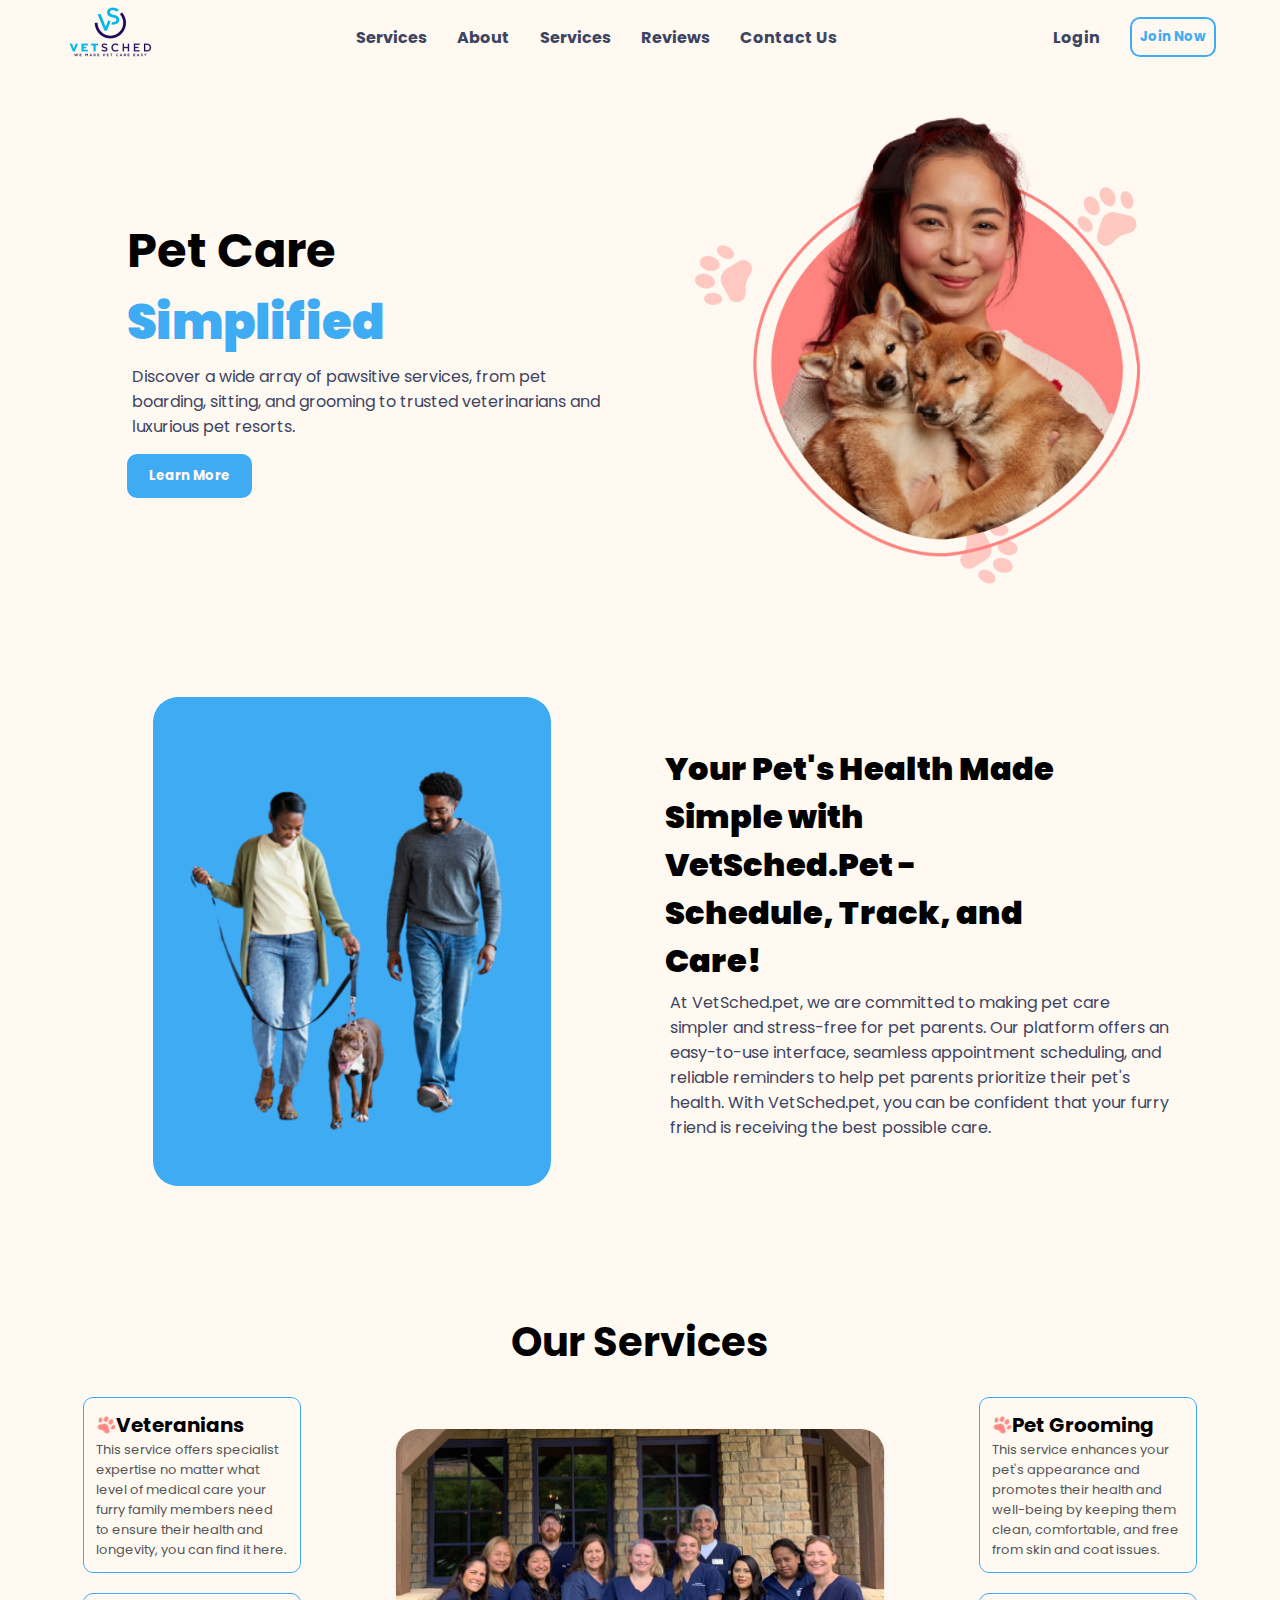
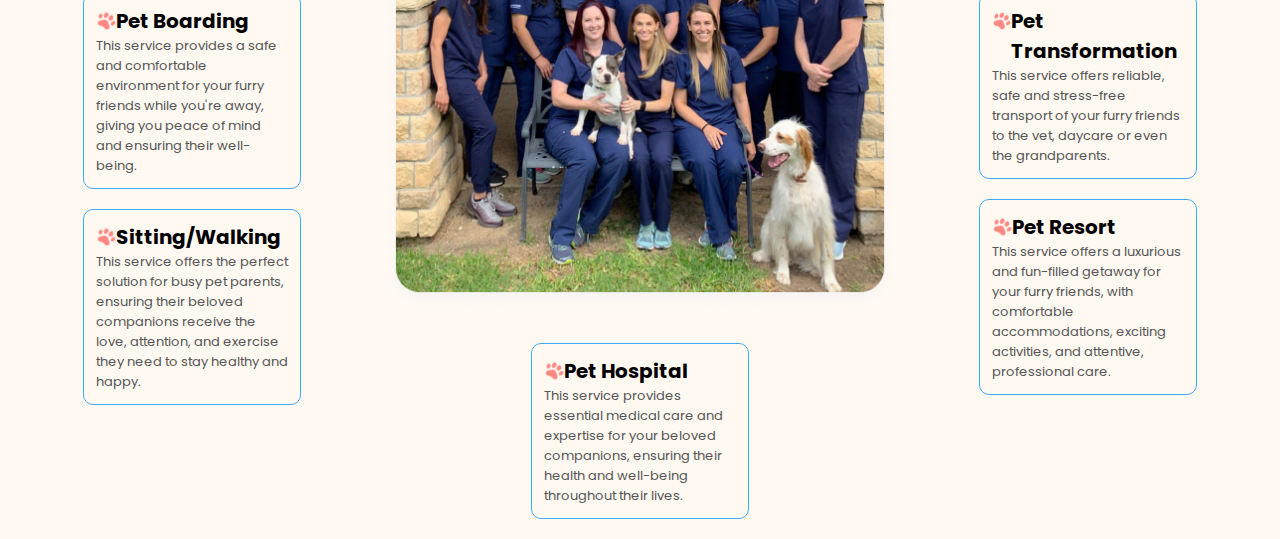
==== commit 5cd4094f: "Test change triggered" ====
--- a/index.html
+++ b/index.html
@@ -19,7 +19,7 @@
       </div>
       <div class="nav-links">
         <a href="#home">Services</a>
-        <a href="#about">About US</a>
+        <a href="#about">About</a>
         <a href="#services">Services</a>
         <a href="#">Reviews</a>
         <a href="#">Contact Us</a>
